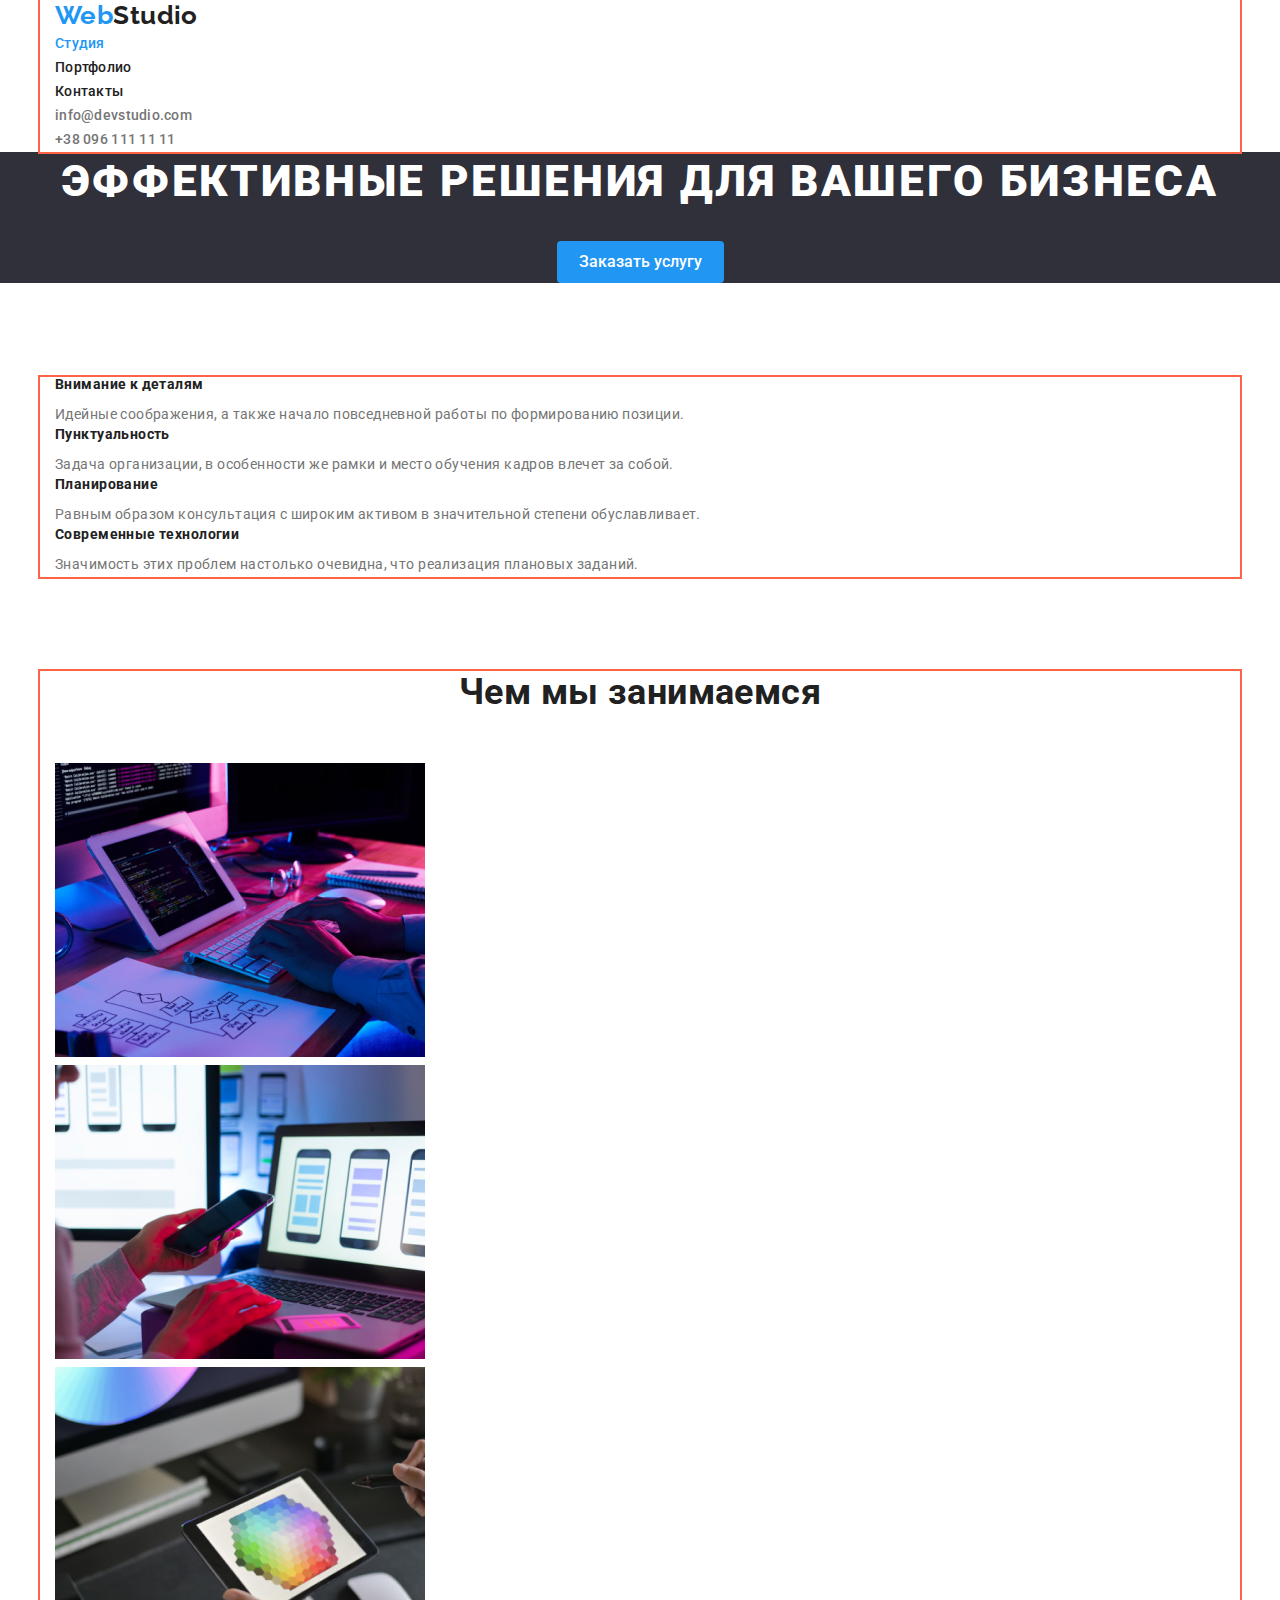
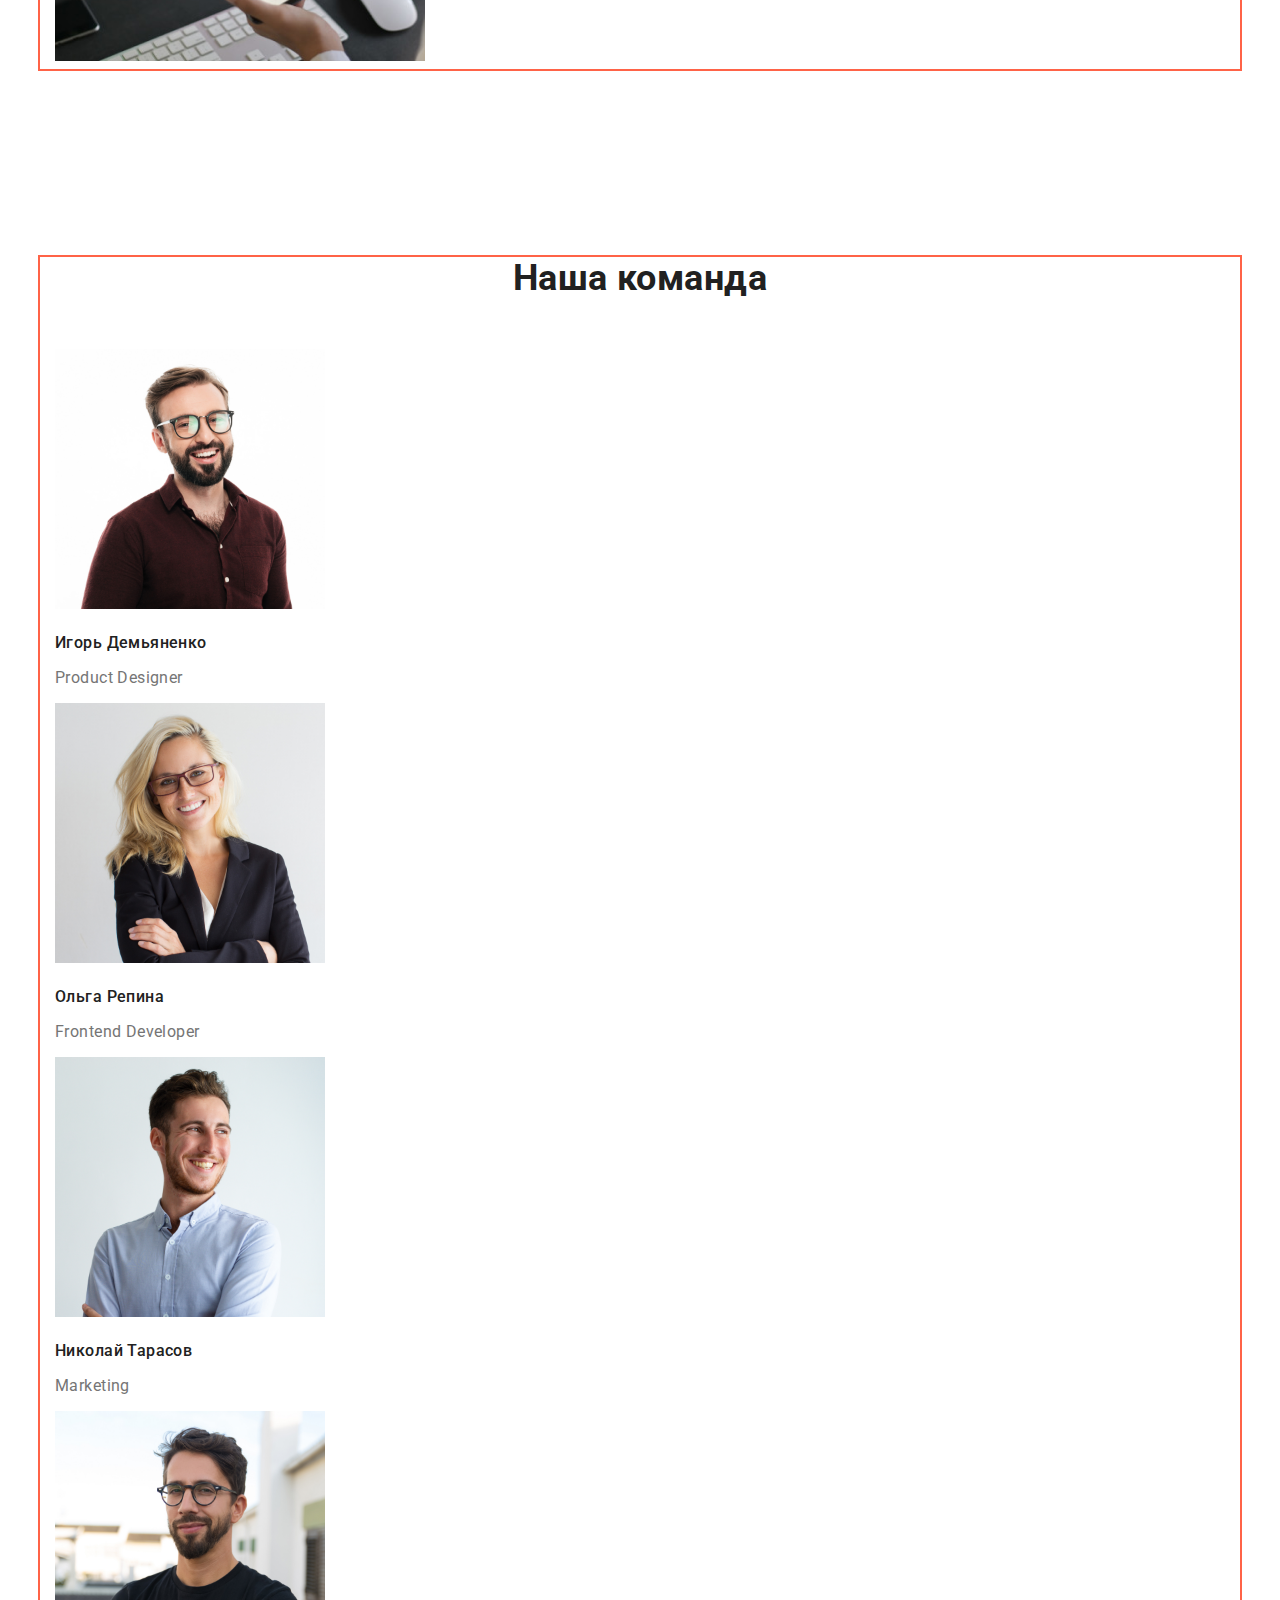
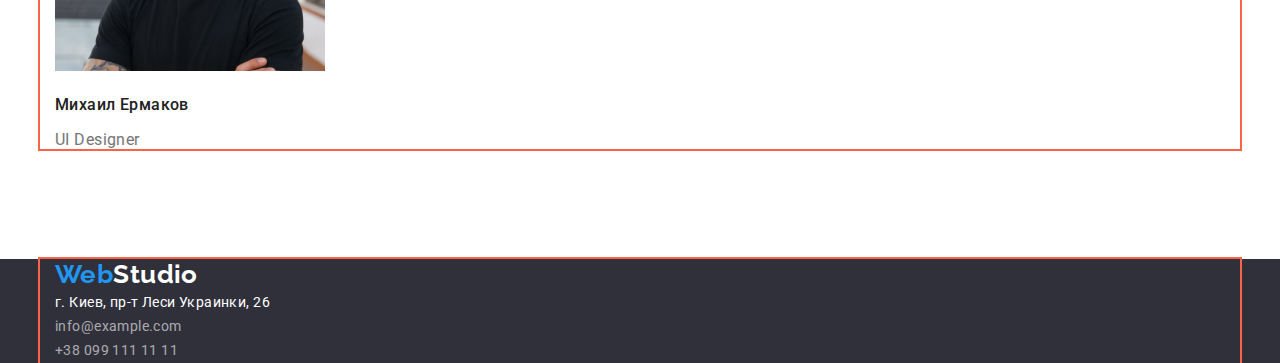
==== index.html @ a584b4c3 "обавление стартовых файлов проекта" ====
<!DOCTYPE html>
<html lang="ru">
  <head>
    <meta charset="UTF-8" />
    <meta name="viewport" content="width=device-width, initial-scale=1.0" />
    <title>WebStudio</title>
    <link rel="preconnect" href="https://fonts.gstatic.com" />
    <link
      href="https://fonts.googleapis.com/css2?family=Raleway&family=Roboto:wght@400;500;700;900&display=swap"
      rel="stylesheet"
    />
    <link
      rel="stylesheet"
      href="https://cdnjs.cloudflare.com/ajax/libs/modern-normalize/1.0.0/modern-normalize.min.css"
    />
    <link rel="stylesheet" href="./css/styles.css" />
  </head>
  <body>
    <header>
      <div class="container">
        <nav>
          <a lang="en" href="#" class="logo"
            ><span class="web">Web</span>Studio
          </a>
          <ul class="nav-main list">
            <li>
              <a href="#" class="link current">Студия</a>
            </li>
            <li>
              <a href="./portfolio.html" class="link">Портфолио</a>
            </li>
            <li>
              <a href="#" class="link">Контакты</a>
            </li>
          </ul>
        </nav>
        <ul class="contacts-list list">
          <li>
            <a href="mailto:info@devstudio.com" class="link"
              >info@devstudio.com</a
            >
          </li>
          <li>
            <a href="tel:+380961111111" class="link">+38 096 111 11 11</a>
          </li>
        </ul>
      </div>
    </header>
    <main>
      <!--hero-->
      <section class="hero">
        <h1 class="hero-title">Эффективные решения для вашего бизнеса</h1>
        <button type="button" class="button primary">Заказать услугу</button>
      </section>
      <!--Features-->
      <section class="feature">
        <div class="container">
          <h2 hidden>Особенноти</h2>
          <ul class="feature-list list">
            <li>
              <h3 class="title">Внимание к деталям</h3>
              <p class="text">
                Идейные соображения, а также начало повседневной работы по
                формированию позиции.
              </p>
            </li>
            <li>
              <h3 class="title">Пунктуальность</h3>
              <p class="text">
                Задача организации, в особенности же рамки и место обучения
                кадров влечет за собой.
              </p>
            </li>
            <li>
              <h3 class="title">Планирование</h3>
              <p class="text">
                Равным образом консультация с широким активом в значительной
                степени обуславливает.
              </p>
            </li>
            <li>
              <h3 class="title">Современные технологии</h3>
              <p class="text">
                Значимость этих проблем настолько очевидна, что реализация
                плановых заданий.
              </p>
            </li>
          </ul>
        </div>
      </section>
      <!-- about-->
      <section class="about">
        <div class="container">
          <h2 class="big-title">Чем мы занимаемся</h2>
          <ul class="list">
            <li>
              <img
                src="./images/about/about_img_1.png"
                alt="компютер"
                width="370"
                height="294"
              />
            </li>
            <li>
              <img
                src="./images/about/about_img_2.png"
                alt="телефон"
                width="370"
                height="294"
              />
            </li>
            <li>
              <img
                src="./images/about/about_img_3.png"
                alt="планшет"
                width="370"
                height="294"
              />
            </li>
          </ul>
        </div>
      </section>
      <!--Team-->
      <section class="team">
        <div class="container">
          <h2 class="big-title">Наша команда</h2>
          <ul class="team-list list">
            <li>
              <img
                src="./images/our_team/Демьяненко.jpg"
                alt="Демьяненько"
                width="270"
                height="260"
              />
              <h3 class="title">Игорь Демьяненко</h3>
              <p class="text">Product Designer</p>
            </li>
            <li>
              <img
                src="./images/our_team/Репина.jpg"
                alt="Репина"
                width="270"
                height="260"
              />
              <h3 class="title">Ольга Репина</h3>
              <p class="text">Frontend Developer</p>
            </li>
            <li>
              <img
                src="./images/our_team/Тарасов.jpg"
                alt="Тарасов"
                width="270"
                height="260"
              />
              <h3 class="title">Николай Тарасов</h3>
              <p class="text">Marketing</p>
            </li>
            <li>
              <img
                src="./images/our_team/Ермаков.jpg"
                alt="Ермаков"
                width="270"
                height="260"
              />
              <h3 class="title">Михаил Ермаков</h3>
              <p class="text">UI Designer</p>
            </li>
          </ul>
        </div>
      </section>
    </main>

    <footer class="footer">
      <div class="container">
        <a href="#" class="logo"><span class="web">Web</span>Studio</a>
        <address>
          <ul class="address-list list">
            <li>
              <a
                href="https://goo.gl/maps/3HchapmakeDrpsUs8"
                target="blank"
                class="maps link"
                >г. Киев, пр-т Леси Украинки, 26
              </a>
            </li>
            <li>
              <a href="mailto:info@example.com" class="link"
                >info@example.com</a
              >
            </li>
            <li>
              <a href="tel:+380991111111" class="link">+38 099 111 11 11</a>
            </li>
          </ul>
        </address>
      </div>
    </footer>
  </body>
</html>
---- css/styles.css ----
html {
  box-sizing: border-box;
}

*,
*::before,
*::after {
  box-sizing: inherit;
}

:root {
  --primary-text-color: #212121;
  --title-text-color: #757575;
  --accent-color: #2196f3;
  --primary-white-color: #ffffff;
}

body {
  background-color: var(--primary-white-color);
  color: var(--title-text-color);

  margin: 0;
  font-family: Roboto, sans-serif;
  font-weight: 400;
  font-size: 14px;
  line-height: 1.71;
  letter-spacing: 0.03em;
}

.list {
  list-style: none;
  padding: 0;
  margin: 0;
}

/* logo */

.logo {
  color: var(--primary-text-color);

  font-family: Raleway, sans-serif;
  text-decoration: none;
  font-weight: 700;
  font-size: 26px;
  line-height: 1.19;
}

.web {
  color: var(--accent-color);
}

/* header nav */

.nav-main .link {
  color: var(--primary-text-color);
  text-decoration: none;

  font-weight: 500;
  line-height: 1.14;
  letter-spacing: 0.02em;
}

.contacts-list .link:hover,
.nav-main .link:hover,
.nav-main .link:focus,
.nav-main .link.current,
.contacts-list .link:focus {
  color: var(--accent-color);
}

/* header contacts */

.contacts-list .link {
  color: var(--title-text-color);
  text-decoration: none;

  font-weight: 500;
  line-height: 1.14;
  letter-spacing: 0.02em;
}

/* Hero */
.hero {
  text-align: center;
  background: #2f303a;
}

.hero-title {
  margin-top: 0;
  margin-bottom: 30px;

  color: var(--primary-white-color);

  font-weight: 900;
  font-size: 44px;
  line-height: 1.36;
  letter-spacing: 0.06em;
  text-transform: uppercase;
}

/* Sections */

.big-title {
  margin-top: 0;
  margin-bottom: 50px;
  color: var(--primary-text-color);

  font-size: 36px;
  line-height: 1.17;
  text-align: center;
}

/* feature */

.team,
.feature {
  padding-top: 94px;
  padding-bottom: 94px;
}

.feature-list .title {
  margin-top: 0;
  margin-bottom: 10px;
  color: var(--primary-text-color);

  font-size: 14px;
  line-height: 1.14;
}

.feature-list .text {
  margin-top: 0;
  margin-bottom: 0;
}

/* about */

.about {
  padding-top: 0;
  padding-bottom: 94px;
}

/* team */
.team-list .title {
  color: var(--primary-text-color);

  font-weight: 500;
  font-size: 16px;
  line-height: 1.19;
}

.team-list .text {
  font-size: 16px;
  line-height: 1.19;
}

/* footer */

.footer {
  background: #2f303a;
}

.address-list .link {
  color: rgba(255, 255, 255, 0.6);

  text-decoration: none;
  font-style: normal;
}

.address-list .maps {
  color: var(--primary-white-color);

  text-decoration: none;
  font-style: normal;
}

.address-list .link:hover,
.address-list .link:focus {
  color: var(--accent-color);
}

/* footer logo */

.footer .logo {
  color: var(--primary-white-color);
}

/* button */

.button {
  background-color: var(--primary-white-color);
  color: var(--primary-text-color);
  display: inline-block;
  cursor: pointer;
  padding: 6px 22px;
  border-radius: 4px;
  border: transparent;

  font-family: inherit;
  font-weight: 500;
  font-size: 16px;
  line-height: 1.62;
}

.button.primary {
  background-color: var(--accent-color);
  color: var(--primary-white-color);
}

.button.secondary {
  background-color: #f5f4fa;
}
.hero .button {
  line-height: 1.87;
}

/* portfolio */

.filtr-list .title {
  color: var(--primary-text-color);

  font-size: 18px;
  line-height: 2;
  letter-spacing: 0.06em;
}

.filtr-list .text {
  color: var(--title-text-color);

  font-size: 16px;
  line-height: 1.87;
}

.filtr-list .link {
  text-decoration: none;
}

.container {
  width: 1200px;
  margin-left: auto;
  margin-right: auto;
  padding-left: 15px;
  padding-right: 15px;

  outline: 2px solid tomato;
}
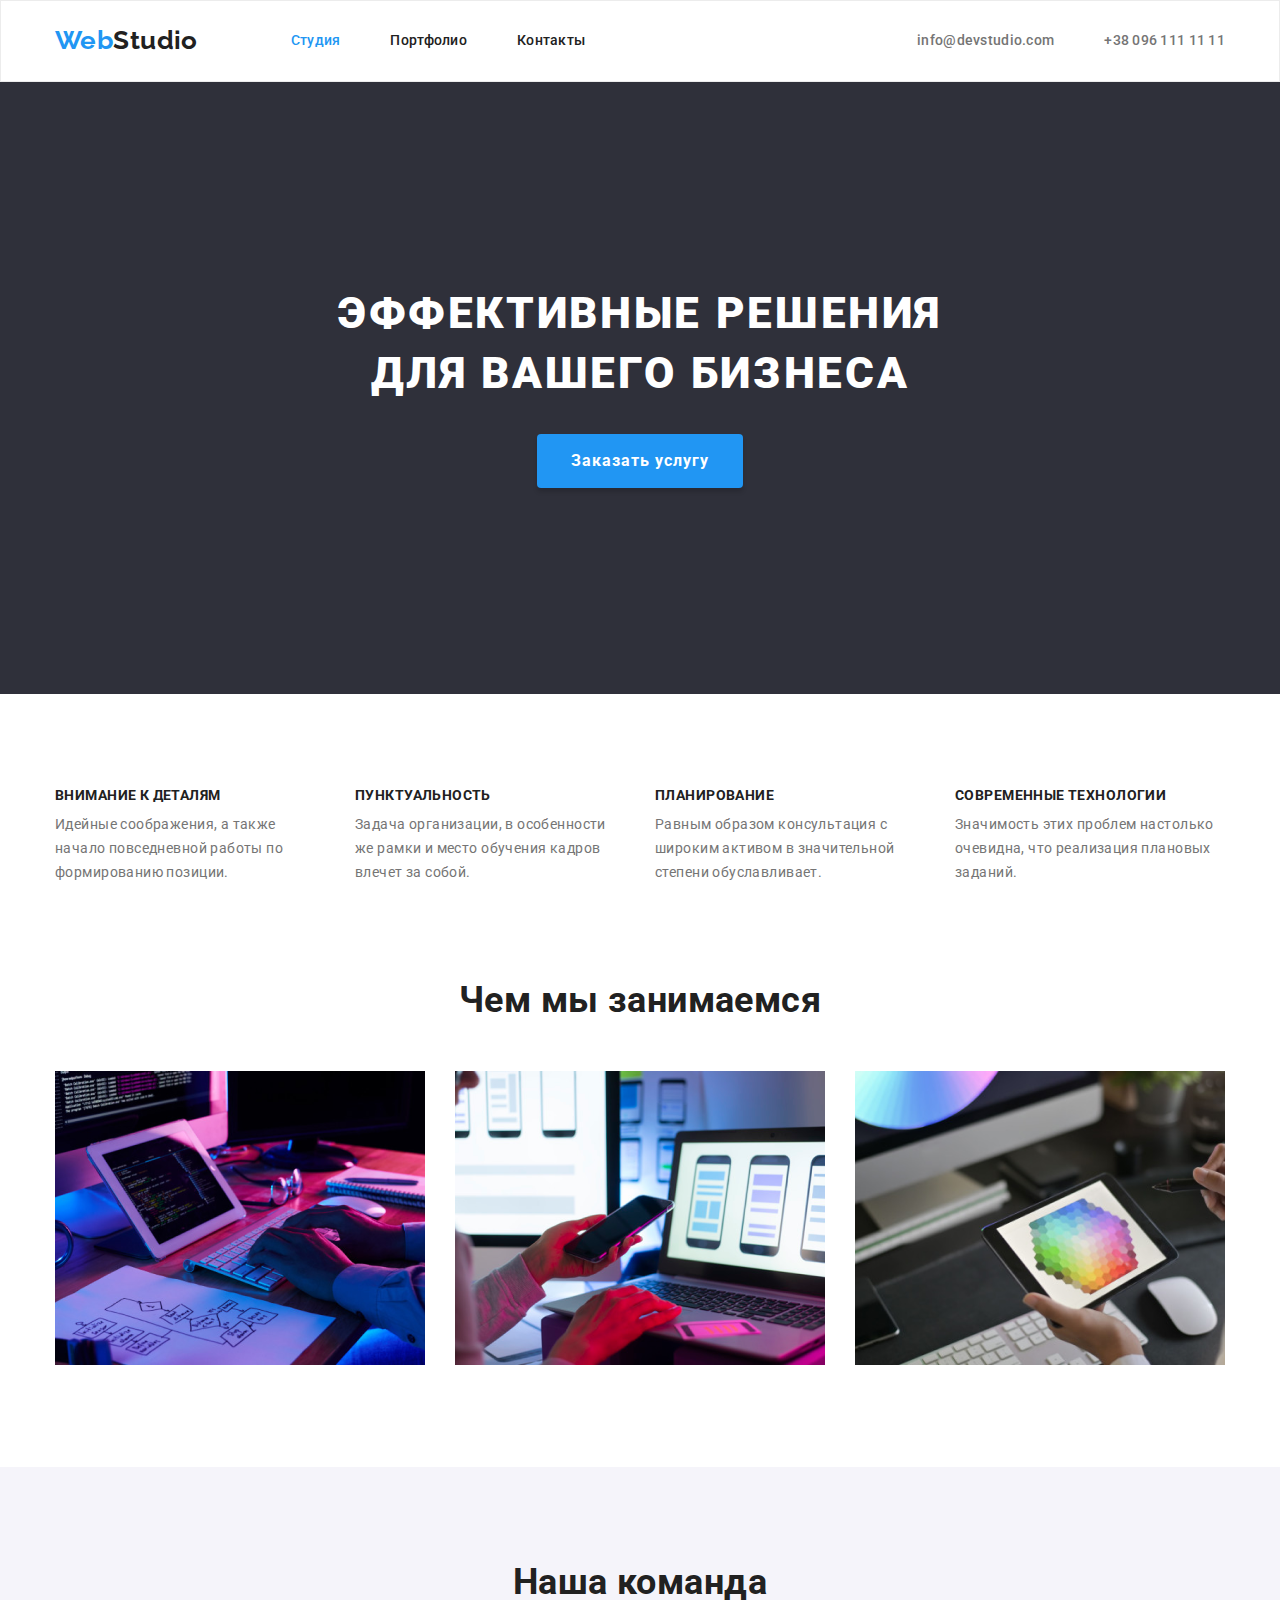
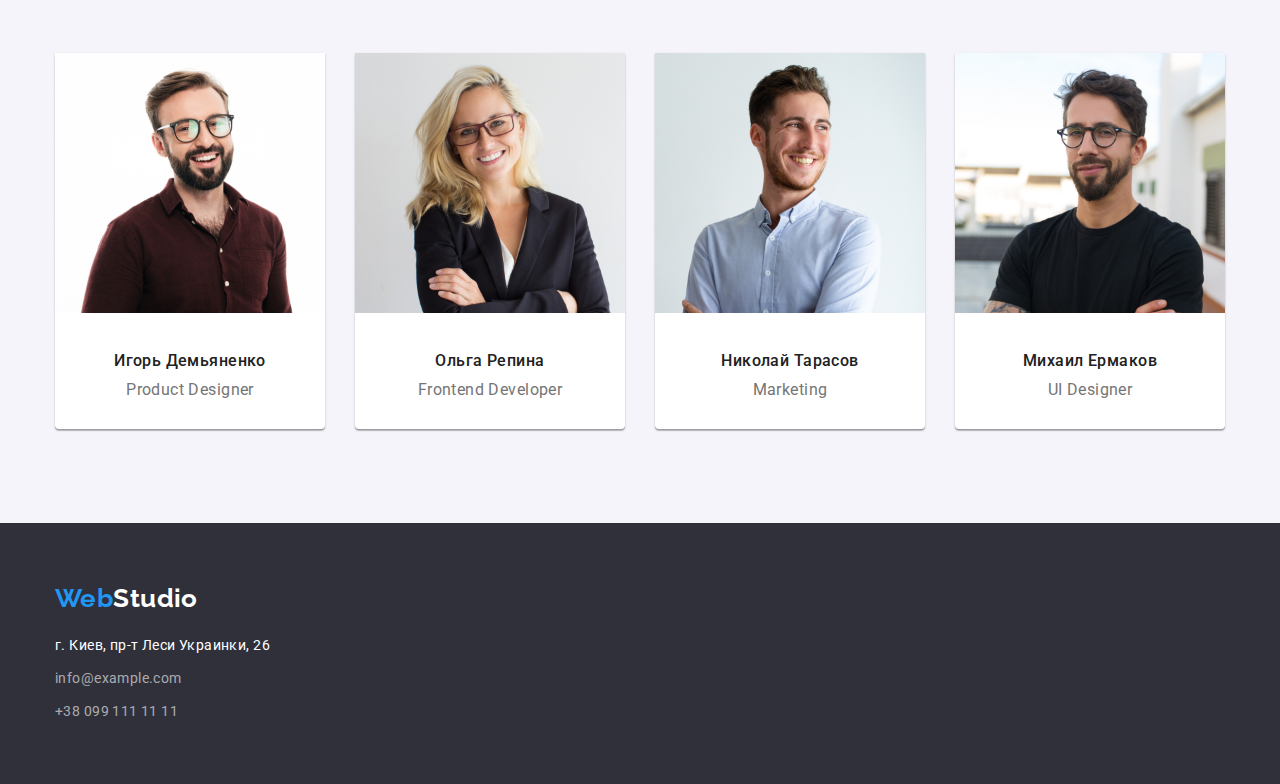
==== commit 04348a39: "оформление ДЗ 3" ====
--- a/index.html
+++ b/index.html
@@ -16,69 +16,72 @@
     <link rel="stylesheet" href="./css/styles.css" />
   </head>
   <body>
-    <header>
+    <header class="header">
       <div class="container">
-        <nav>
+        <nav class="nav">
           <a lang="en" href="#" class="logo"
             ><span class="web">Web</span>Studio
           </a>
           <ul class="nav-main list">
-            <li>
+            <li class="item">
               <a href="#" class="link current">Студия</a>
             </li>
-            <li>
+            <li class="item">
               <a href="./portfolio.html" class="link">Портфолио</a>
             </li>
-            <li>
+            <li class="item">
               <a href="#" class="link">Контакты</a>
             </li>
           </ul>
+          <ul class="contacts list">
+            <li class="item">
+              <a href="mailto:info@devstudio.com" class="link"
+                >info@devstudio.com</a
+              >
+            </li>
+            <li class="item">
+              <a href="tel:+380961111111" class="link">+38 096 111 11 11</a>
+            </li>
+          </ul>
         </nav>
-        <ul class="contacts-list list">
-          <li>
-            <a href="mailto:info@devstudio.com" class="link"
-              >info@devstudio.com</a
-            >
-          </li>
-          <li>
-            <a href="tel:+380961111111" class="link">+38 096 111 11 11</a>
-          </li>
-        </ul>
       </div>
     </header>
     <main>
       <!--hero-->
       <section class="hero">
-        <h1 class="hero-title">Эффективные решения для вашего бизнеса</h1>
-        <button type="button" class="button primary">Заказать услугу</button>
+        <h1 class="hero-title">
+          Эффективные решения <br />
+          для вашего бизнеса
+        </h1>
+        <button type="button" class="button">Заказать услугу</button>
       </section>
       <!--Features-->
       <section class="feature">
         <div class="container">
           <h2 hidden>Особенноти</h2>
           <ul class="feature-list list">
-            <li>
+            <li class="item">
               <h3 class="title">Внимание к деталям</h3>
               <p class="text">
                 Идейные соображения, а также начало повседневной работы по
                 формированию позиции.
               </p>
             </li>
-            <li>
+            <li class="item">
               <h3 class="title">Пунктуальность</h3>
               <p class="text">
                 Задача организации, в особенности же рамки и место обучения
                 кадров влечет за собой.
               </p>
             </li>
-            <li>
+            <li class="item">
               <h3 class="title">Планирование</h3>
               <p class="text">
                 Равным образом консультация с широким активом в значительной
                 степени обуславливает.
               </p>
             </li>
-            <li>
+            <li class="item">
               <h3 class="title">Современные технологии</h3>
               <p class="text">
                 Значимость этих проблем настолько очевидна, что реализация
@@ -92,8 +95,8 @@
       <section class="about">
         <div class="container">
           <h2 class="big-title">Чем мы занимаемся</h2>
-          <ul class="list">
-            <li>
+          <ul class="about-list list">
+            <li class="item">
               <img
                 src="./images/about/about_img_1.png"
                 alt="компютер"
@@ -101,7 +104,7 @@
                 height="294"
               />
             </li>
-            <li>
+            <li class="item">
               <img
                 src="./images/about/about_img_2.png"
                 alt="телефон"
@@ -109,7 +112,7 @@
                 height="294"
               />
             </li>
-            <li>
+            <li class="item">
               <img
                 src="./images/about/about_img_3.png"
                 alt="планшет"
@@ -125,7 +128,7 @@
         <div class="container">
           <h2 class="big-title">Наша команда</h2>
           <ul class="team-list list">
-            <li>
+            <li class="item">
               <img
                 src="./images/our_team/Демьяненко.jpg"
                 alt="Демьяненько"
@@ -135,7 +138,7 @@
               <h3 class="title">Игорь Демьяненко</h3>
               <p class="text">Product Designer</p>
             </li>
-            <li>
+            <li class="item">
               <img
                 src="./images/our_team/Репина.jpg"
                 alt="Репина"
@@ -145,7 +148,7 @@
               <h3 class="title">Ольга Репина</h3>
               <p class="text">Frontend Developer</p>
             </li>
-            <li>
+            <li class="item">
               <img
                 src="./images/our_team/Тарасов.jpg"
                 alt="Тарасов"
@@ -155,7 +158,7 @@
               <h3 class="title">Николай Тарасов</h3>
               <p class="text">Marketing</p>
             </li>
-            <li>
+            <li class="item">
               <img
                 src="./images/our_team/Ермаков.jpg"
                 alt="Ермаков"
@@ -173,9 +176,9 @@
     <footer class="footer">
       <div class="container">
         <a href="#" class="logo"><span class="web">Web</span>Studio</a>
-        <address>
+        <address class="address">
           <ul class="address-list list">
-            <li>
+            <li class="item">
               <a
                 href="https://goo.gl/maps/3HchapmakeDrpsUs8"
                 target="blank"
@@ -183,12 +186,12 @@
                 >г. Киев, пр-т Леси Украинки, 26
               </a>
             </li>
-            <li>
+            <li class="item">
               <a href="mailto:info@example.com" class="link"
                 >info@example.com</a
               >
             </li>
-            <li>
+            <li class="item">
               <a href="tel:+380991111111" class="link">+38 099 111 11 11</a>
             </li>
           </ul>
--- a/css/styles.css
+++ b/css/styles.css
@@ -13,6 +13,8 @@
   --title-text-color: #757575;
   --accent-color: #2196f3;
   --primary-white-color: #ffffff;
+  --bg-black-color: #2f303a;
+  --bg-button-color: #f5f4fa;
 }
 
 body {
@@ -33,6 +35,10 @@
   margin: 0;
 }
 
+img {
+  border-style: none;
+}
+
 /* logo */
 
 .logo {
@@ -45,13 +51,45 @@
   line-height: 1.19;
 }
 
+.header {
+  border: 1px solid #ececec;
+}
+
+.header .logo {
+  padding: 24px 0px;
+  margin-right: 93px;
+}
+
+.footer .logo {
+  margin-bottom: 20px;
+  display: inline-block;
+
+  color: var(--primary-white-color);
+}
+
 .web {
   color: var(--accent-color);
 }
 
 /* header nav */
+.nav {
+  display: flex;
+}
+
+.nav-main {
+  display: flex;
+}
+
+.contacts .item + .item,
+.nav-main .item + .item {
+  margin-left: 50px;
+}
 
 .nav-main .link {
+  display: block;
+  padding-top: 32px;
+  padding-bottom: 32px;
+
   color: var(--primary-text-color);
   text-decoration: none;
 
@@ -60,17 +98,23 @@
   letter-spacing: 0.02em;
 }
 
-.contacts-list .link:hover,
+.address-list .link:hover,
+.address-list .link:focus,
+.contacts .link:hover,
+.contacts .link:focus,
 .nav-main .link:hover,
 .nav-main .link:focus,
-.nav-main .link.current,
-.contacts-list .link:focus {
+.nav-main .link.current {
   color: var(--accent-color);
 }
 
 /* header contacts */
 
-.contacts-list .link {
+.contacts .link {
+  display: block;
+  padding-top: 32px;
+  padding-bottom: 32px;
+
   color: var(--title-text-color);
   text-decoration: none;
 
@@ -79,13 +123,23 @@
   letter-spacing: 0.02em;
 }
 
+.contacts {
+  display: flex;
+  margin-left: auto;
+}
+
 /* Hero */
+
 .hero {
+  padding-top: 202px;
+  padding-bottom: 206px;
   text-align: center;
-  background: #2f303a;
+  background: var(--bg-black-color);
 }
 
 .hero-title {
+  margin-left: auto;
+  margin-right: auto;
   margin-top: 0;
   margin-bottom: 30px;
 
@@ -103,6 +157,7 @@
 .big-title {
   margin-top: 0;
   margin-bottom: 50px;
+
   color: var(--primary-text-color);
 
   font-size: 36px;
@@ -112,12 +167,27 @@
 
 /* feature */
 
-.team,
+.portfolio,
+.team .container,
 .feature {
   padding-top: 94px;
   padding-bottom: 94px;
 }
 
+.feature .item {
+  width: 270px;
+}
+
+.about .item + .item,
+.team .item + .item,
+.feature .item + .item {
+  margin-left: 30px;
+}
+
+.feature-list {
+  display: flex;
+}
+
 .feature-list .title {
   margin-top: 0;
   margin-bottom: 10px;
@@ -125,6 +195,7 @@
 
   font-size: 14px;
   line-height: 1.14;
+  text-transform: uppercase;
 }
 
 .feature-list .text {
@@ -134,31 +205,62 @@
 
 /* about */
 
-.about {
+.about .container {
   padding-top: 0;
   padding-bottom: 94px;
 }
+.about-list {
+  display: flex;
+}
 
 /* team */
+
+.team {
+  background-color: #f5f4fa;
+}
+
+.team .item {
+  background: #ffffff;
+
+  box-shadow: 0px 1px 3px rgba(0, 0, 0, 0.12), 0px 1px 1px rgba(0, 0, 0, 0.14),
+    0px 2px 1px rgba(0, 0, 0, 0.2);
+  border-radius: 0px 0px 4px 4px;
+}
+
+.team-list {
+  display: flex;
+}
+
 .team-list .title {
+  margin-top: 30px;
+  margin-bottom: 10px;
+
   color: var(--primary-text-color);
 
   font-weight: 500;
   font-size: 16px;
   line-height: 1.19;
+  text-align: center;
 }
 
 .team-list .text {
+  margin: 0;
+  padding-bottom: 30px;
+
   font-size: 16px;
   line-height: 1.19;
+  text-align: center;
 }
 
 /* footer */
 
 .footer {
-  background: #2f303a;
-}
-
+  background: var(--bg-black-color);
+}
+.footer .container {
+  padding-top: 60px;
+  padding-bottom: 60px;
+}
 .address-list .link {
   color: rgba(255, 255, 255, 0.6);
 
@@ -172,66 +274,121 @@
   text-decoration: none;
   font-style: normal;
 }
-
-.address-list .link:hover,
-.address-list .link:focus {
-  color: var(--accent-color);
-}
-
-/* footer logo */
-
-.footer .logo {
-  color: var(--primary-white-color);
+.address .item + .item {
+  margin-top: 9px;
 }
 
 /* button */
 
 .button {
-  background-color: var(--primary-white-color);
+  background-color: var(--bg-button-color);
   color: var(--primary-text-color);
   display: inline-block;
   cursor: pointer;
   padding: 6px 22px;
   border-radius: 4px;
-  border: transparent;
-
-  font-family: inherit;
+  border-color: transparent;
+  outline: none;
+  margin: 0 auto;
+  font-family: Roboto, sans-serif;
   font-weight: 500;
   font-size: 16px;
   line-height: 1.62;
-}
-
-.button.primary {
+  letter-spacing: 0.06em;
+  display: flex;
+  justify-content: flex-start;
+}
+
+.button:hover,
+.button:focus {
+  color: var(--primary-white-color);
+  background: var(--accent-color);
+  outline: none;
+  cursor: pointer;
+}
+
+.hero .button {
   background-color: var(--accent-color);
   color: var(--primary-white-color);
-}
-
-.button.secondary {
-  background-color: #f5f4fa;
-}
-.hero .button {
+
+  padding: 10px 32px;
+  min-width: 200px;
+  box-shadow: 0px 4px 4px rgba(0, 0, 0, 0.15);
+
+  font-weight: 700;
   line-height: 1.87;
 }
 
 /* portfolio */
 
-.filtr-list .title {
-  color: var(--primary-text-color);
-
+.visually-hidden {
+  position: absolute;
+  clip: rect(1px 1px 1px 1px);
+  margin: 0px;
+}
+
+.filter-list {
+  display: flex;
+  justify-content: center;
+
+  margin-top: 0;
+  margin-bottom: 50px;
+}
+
+.filter-list .item + .item {
+  margin-left: 8px;
+}
+
+.project-list .title {
+  color: var(--primary-text-color);
+  margin-top: 20px;
+  margin-bottom: 0px;
+  padding: 0px 24px;
   font-size: 18px;
   line-height: 2;
   letter-spacing: 0.06em;
 }
 
-.filtr-list .text {
+.project-list .text {
   color: var(--title-text-color);
-
+  margin-top: 4px;
+  margin-bottom: 0;
+  padding: 0px 24px 20px;
   font-size: 16px;
   line-height: 1.87;
 }
 
-.filtr-list .link {
-  text-decoration: none;
+.project-list .link {
+  text-decoration: none;
+}
+
+.project-list {
+  display: flex;
+  flex-wrap: wrap;
+  margin-right: -30px;
+  margin-bottom: -30px;
+  margin-left: 0;
+  margin-top: 0;
+}
+
+.project-item {
+  display: block;
+  margin-right: 30px;
+  margin-bottom: 30px;
+  width: 372px;
+
+  background-color: var(--primary-white-color);
+  border: 1px solid #eeeeee;
+  box-sizing: border-box;
+  line-height: 0;
+}
+
+.project-item:nth-child(3n) {
+  margin-right: 0px;
+}
+
+.project-item:nth-last-child(-n + 3) {
+  margin-bottom: 0;
 }
 
 .container {
@@ -240,6 +397,4 @@
   margin-right: auto;
   padding-left: 15px;
   padding-right: 15px;
-
-  outline: 2px solid tomato;
-}
+}
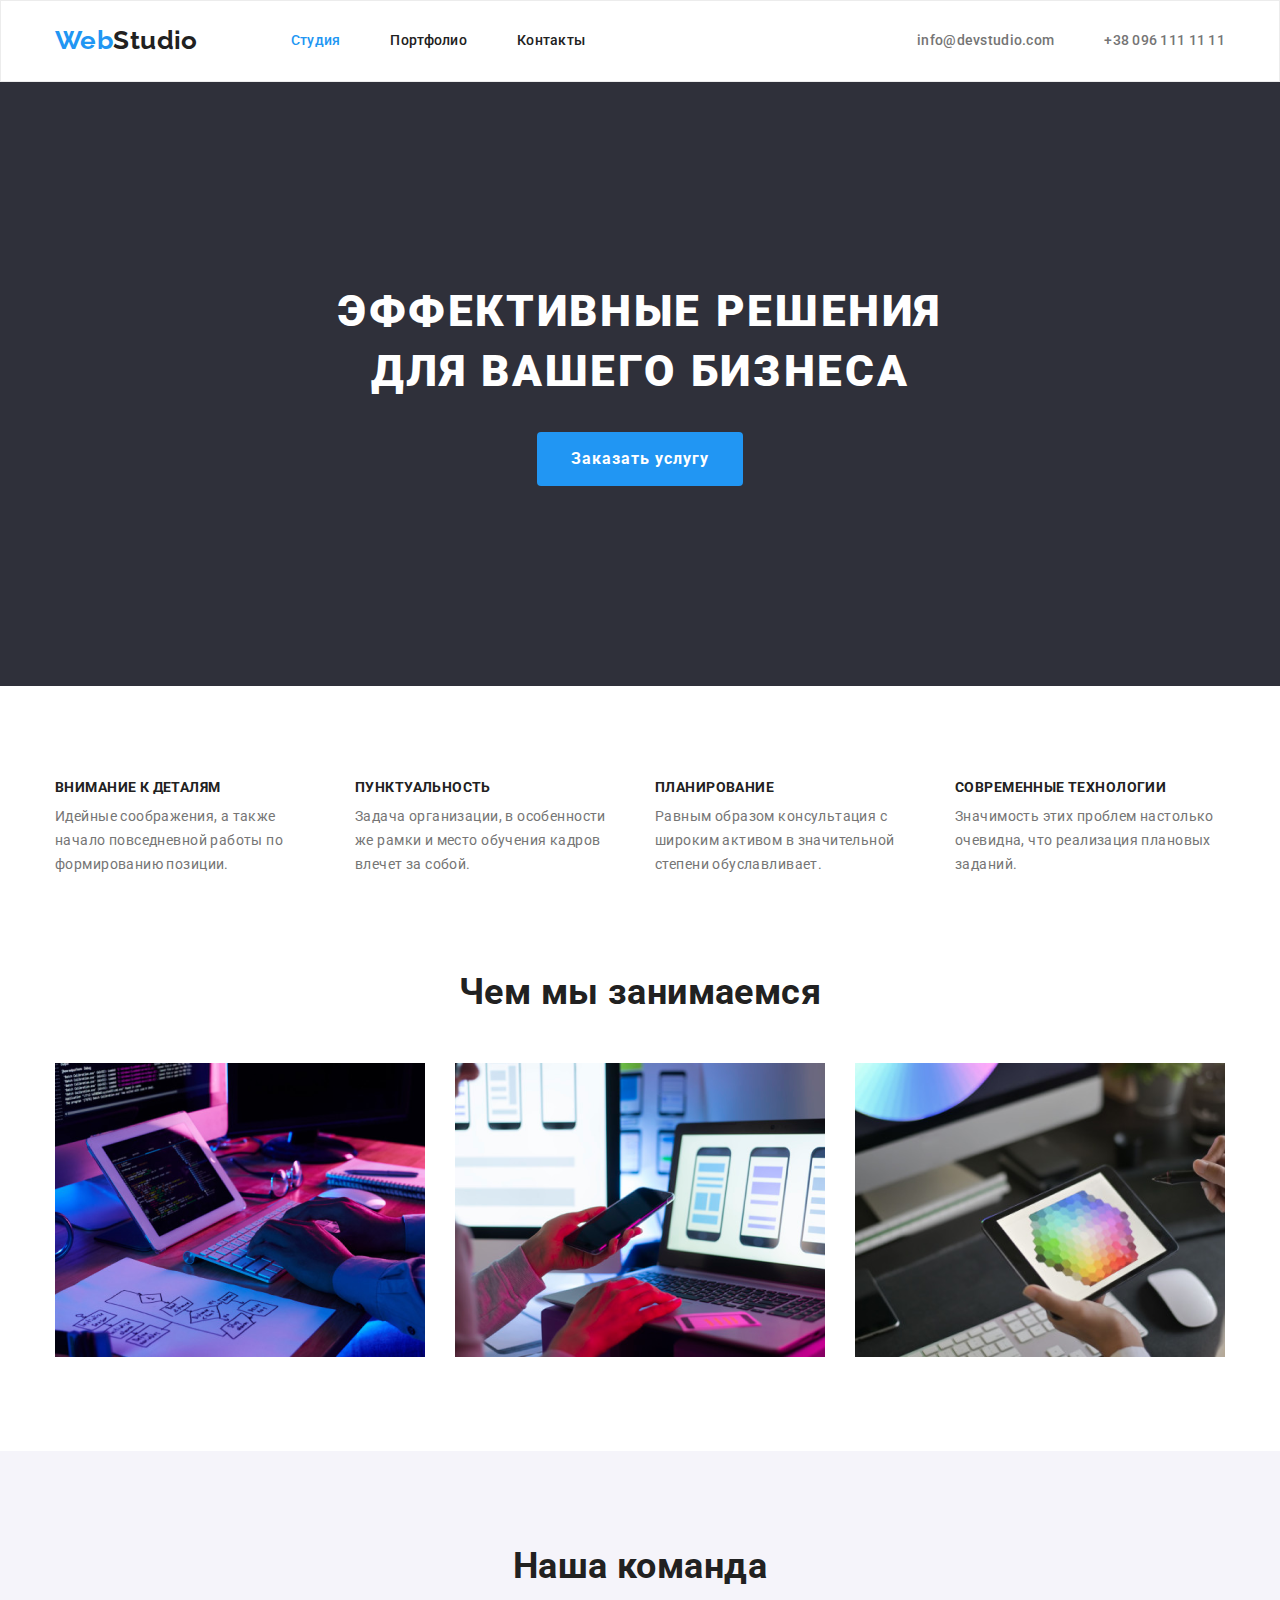
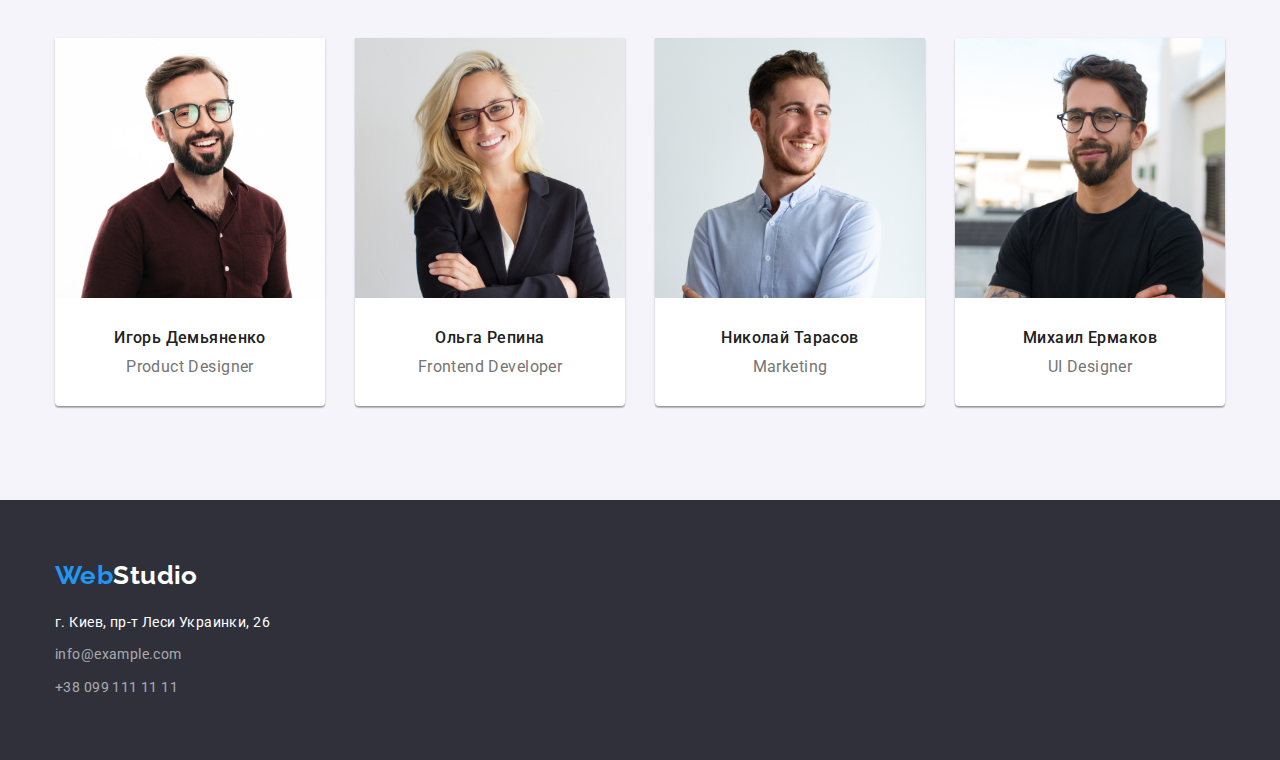
==== commit e48b37c2: "коррекция ДЗ" ====
--- a/index.html
+++ b/index.html
@@ -33,27 +33,29 @@
               <a href="#" class="link">Контакты</a>
             </li>
           </ul>
-          <ul class="contacts list">
-            <li class="item">
-              <a href="mailto:info@devstudio.com" class="link"
-                >info@devstudio.com</a
-              >
-            </li>
-            <li class="item">
-              <a href="tel:+380961111111" class="link">+38 096 111 11 11</a>
-            </li>
-          </ul>
         </nav>
+        <ul class="contacts list">
+          <li class="item">
+            <a href="mailto:info@devstudio.com" class="link"
+              >info@devstudio.com</a
+            >
+          </li>
+          <li class="item">
+            <a href="tel:+380961111111" class="link">+38 096 111 11 11</a>
+          </li>
+        </ul>
       </div>
     </header>
     <main>
       <!--hero-->
       <section class="hero">
-        <h1 class="hero-title">
-          Эффективные решения <br />
-          для вашего бизнеса
-        </h1>
-        <button type="button" class="button">Заказать услугу</button>
+        <div class="container">
+          <h1 class="hero-title">
+            Эффективные решения <br />
+            для вашего бизнеса
+          </h1>
+          <button type="button" class="button primary">Заказать услугу</button>
+        </div>
       </section>
       <!--Features-->
       <section class="feature">
--- a/css/styles.css
+++ b/css/styles.css
@@ -37,6 +37,7 @@
 
 img {
   border-style: none;
+  display: block;
 }
 
 /* logo */
@@ -54,6 +55,10 @@
 .header {
   border: 1px solid #ececec;
 }
+.header .container {
+  display: flex;
+  align-items: center;
+}
 
 .header .logo {
   padding: 24px 0px;
@@ -72,10 +77,7 @@
 }
 
 /* header nav */
-.nav {
-  display: flex;
-}
-
+.nav,
 .nav-main {
   display: flex;
 }
@@ -125,14 +127,20 @@
 
 .contacts {
   display: flex;
+  align-items: center;
   margin-left: auto;
 }
 
+.contacts .item {
+  display: flex;
+  align-items: center;
+}
+
 /* Hero */
 
 .hero {
-  padding-top: 202px;
-  padding-bottom: 206px;
+  padding-top: 200px;
+  padding-bottom: 200px;
   text-align: center;
   background: var(--bg-black-color);
 }
@@ -155,7 +163,7 @@
 /* Sections */
 
 .big-title {
-  margin-top: 0;
+  margin-top: 0px;
   margin-bottom: 50px;
 
   color: var(--primary-text-color);
@@ -168,7 +176,7 @@
 /* feature */
 
 .portfolio,
-.team .container,
+.team,
 .feature {
   padding-top: 94px;
   padding-bottom: 94px;
@@ -205,10 +213,16 @@
 
 /* about */
 
-.about .container {
+.about {
   padding-top: 0;
   padding-bottom: 94px;
 }
+
+.about-list .item {
+  width: 370px;
+}
+
+.team-list,
 .about-list {
   display: flex;
 }
@@ -221,14 +235,11 @@
 
 .team .item {
   background: #ffffff;
+  line-height: 0px;
 
   box-shadow: 0px 1px 3px rgba(0, 0, 0, 0.12), 0px 1px 1px rgba(0, 0, 0, 0.14),
     0px 2px 1px rgba(0, 0, 0, 0.2);
   border-radius: 0px 0px 4px 4px;
-}
-
-.team-list {
-  display: flex;
 }
 
 .team-list .title {
@@ -257,10 +268,12 @@
 .footer {
   background: var(--bg-black-color);
 }
-.footer .container {
+
+.footer {
   padding-top: 60px;
   padding-bottom: 60px;
 }
+
 .address-list .link {
   color: rgba(255, 255, 255, 0.6);
 
@@ -274,6 +287,7 @@
   text-decoration: none;
   font-style: normal;
 }
+
 .address .item + .item {
   margin-top: 9px;
 }
@@ -283,6 +297,7 @@
 .button {
   background-color: var(--bg-button-color);
   color: var(--primary-text-color);
+
   display: inline-block;
   cursor: pointer;
   padding: 6px 22px;
@@ -295,16 +310,31 @@
   font-size: 16px;
   line-height: 1.62;
   letter-spacing: 0.06em;
+
   display: flex;
   justify-content: flex-start;
 }
 
-.button:hover,
-.button:focus {
-  color: var(--primary-white-color);
+.portfolio .button:hover {
   background: var(--accent-color);
-  outline: none;
-  cursor: pointer;
+  box-shadow: 0px 3px 1px rgba(0, 0, 0, 0.1), 0px 1px 2px rgba(0, 0, 0, 0.08),
+    0px 2px 2px rgba(0, 0, 0, 0.12);
+}
+
+.portfolio .button:focus {
+  color: var(--primary-white-color);
+  background: var(--accent-color);
+  border: 2px solid var(--primary-text-color);
+}
+
+.hero .button:hover {
+  box-shadow: 0px 3px 1px rgba(0, 0, 0, 25%);
+}
+
+.hero .button:focus {
+  color: var(--primary-white-color);
+  background: var(--accent-color);
+  border: 2px solid var(--primary-white-color);
 }
 
 .hero .button {
@@ -313,8 +343,6 @@
 
   padding: 10px 32px;
   min-width: 200px;
-  box-shadow: 0px 4px 4px rgba(0, 0, 0, 0.15);
-
   font-weight: 700;
   line-height: 1.87;
 }
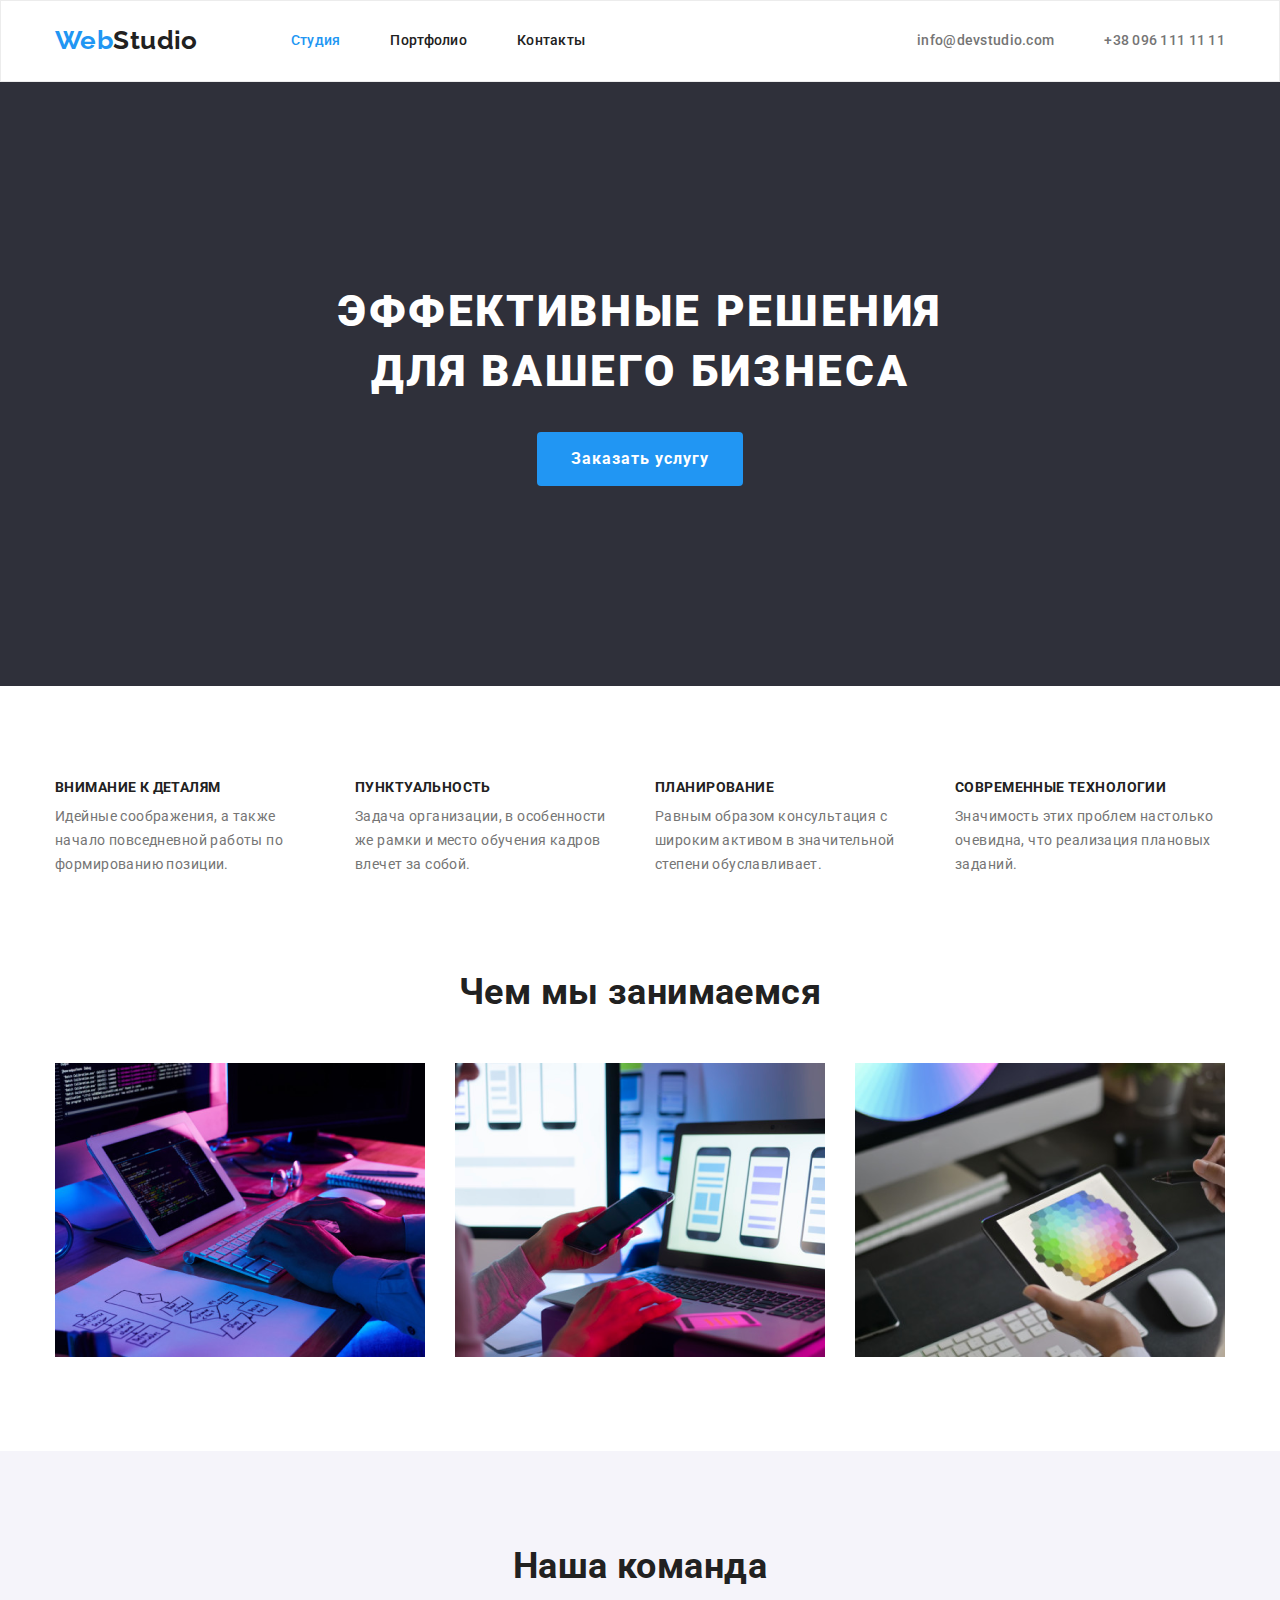
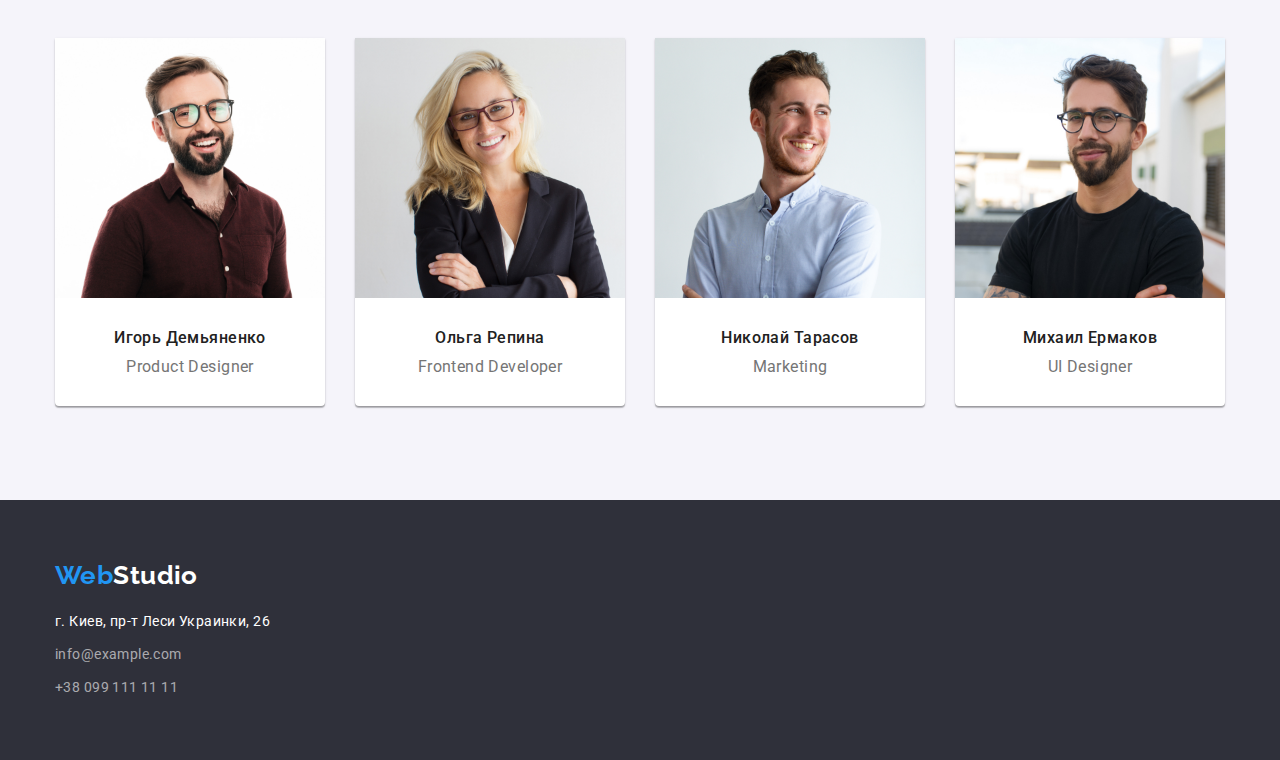
==== commit 80abe091: "коррекция дз -падиннги" ====
--- a/index.html
+++ b/index.html
@@ -6,7 +6,7 @@
     <title>WebStudio</title>
     <link rel="preconnect" href="https://fonts.gstatic.com" />
     <link
-      href="https://fonts.googleapis.com/css2?family=Raleway&family=Roboto:wght@400;500;700;900&display=swap"
+      href="https://fonts.googleapis.com/css2?family=Raleway:wght@400;700&family=Roboto:wght@400;500;700;900&display=swap"
       rel="stylesheet"
     />
     <link
@@ -137,8 +137,10 @@
                 width="270"
                 height="260"
               />
-              <h3 class="title">Игорь Демьяненко</h3>
-              <p class="text">Product Designer</p>
+              <div class="card">
+                <h3 class="title">Игорь Демьяненко</h3>
+                <p class="text">Product Designer</p>
+              </div>
             </li>
             <li class="item">
               <img
@@ -147,8 +149,10 @@
                 width="270"
                 height="260"
               />
-              <h3 class="title">Ольга Репина</h3>
-              <p class="text">Frontend Developer</p>
+              <div class="card">
+                <h3 class="title">Ольга Репина</h3>
+                <p class="text">Frontend Developer</p>
+              </div>
             </li>
             <li class="item">
               <img
@@ -157,8 +161,10 @@
                 width="270"
                 height="260"
               />
-              <h3 class="title">Николай Тарасов</h3>
-              <p class="text">Marketing</p>
+              <div class="card">
+                <h3 class="title">Николай Тарасов</h3>
+                <p class="text">Marketing</p>
+              </div>
             </li>
             <li class="item">
               <img
@@ -167,8 +173,10 @@
                 width="270"
                 height="260"
               />
-              <h3 class="title">Михаил Ермаков</h3>
-              <p class="text">UI Designer</p>
+              <div class="card">
+                <h3 class="title">Михаил Ермаков</h3>
+                <p class="text">UI Designer</p>
+              </div>
             </li>
           </ul>
         </div>
--- a/css/styles.css
+++ b/css/styles.css
@@ -40,6 +40,14 @@
   display: block;
 }
 
+h1,
+h2,
+h3,
+h4,
+p {
+  margin: 0;
+}
+
 /* logo */
 
 .logo {
@@ -55,6 +63,7 @@
 .header {
   border: 1px solid #ececec;
 }
+
 .header .container {
   display: flex;
   align-items: center;
@@ -148,7 +157,6 @@
 .hero-title {
   margin-left: auto;
   margin-right: auto;
-  margin-top: 0;
   margin-bottom: 30px;
 
   color: var(--primary-white-color);
@@ -163,7 +171,6 @@
 /* Sections */
 
 .big-title {
-  margin-top: 0px;
   margin-bottom: 50px;
 
   color: var(--primary-text-color);
@@ -197,8 +204,8 @@
 }
 
 .feature-list .title {
-  margin-top: 0;
   margin-bottom: 10px;
+
   color: var(--primary-text-color);
 
   font-size: 14px;
@@ -206,11 +213,6 @@
   text-transform: uppercase;
 }
 
-.feature-list .text {
-  margin-top: 0;
-  margin-bottom: 0;
-}
-
 /* about */
 
 .about {
@@ -230,11 +232,11 @@
 /* team */
 
 .team {
-  background-color: #f5f4fa;
+  background-color: var(--bg-button-color);
 }
 
 .team .item {
-  background: #ffffff;
+  background: var(--primary-white-color);
   line-height: 0px;
 
   box-shadow: 0px 1px 3px rgba(0, 0, 0, 0.12), 0px 1px 1px rgba(0, 0, 0, 0.14),
@@ -242,8 +244,14 @@
   border-radius: 0px 0px 4px 4px;
 }
 
+.team .card {
+  width: 270px;
+  height: 108px;
+  padding: 30px;
+  text-align: center;
+}
+
 .team-list .title {
-  margin-top: 30px;
   margin-bottom: 10px;
 
   color: var(--primary-text-color);
@@ -251,25 +259,17 @@
   font-weight: 500;
   font-size: 16px;
   line-height: 1.19;
-  text-align: center;
 }
 
 .team-list .text {
-  margin: 0;
-  padding-bottom: 30px;
-
   font-size: 16px;
   line-height: 1.19;
-  text-align: center;
 }
 
 /* footer */
 
 .footer {
   background: var(--bg-black-color);
-}
-
-.footer {
   padding-top: 60px;
   padding-bottom: 60px;
 }
@@ -352,14 +352,12 @@
 .visually-hidden {
   position: absolute;
   clip: rect(1px 1px 1px 1px);
-  margin: 0px;
 }
 
 .filter-list {
   display: flex;
   justify-content: center;
 
-  margin-top: 0;
   margin-bottom: 50px;
 }
 
@@ -367,11 +365,15 @@
   margin-left: 8px;
 }
 
+.portfolio .card {
+  width: 370px;
+  height: 110px;
+  padding: 20px 24px;
+}
+
 .project-list .title {
   color: var(--primary-text-color);
-  margin-top: 20px;
-  margin-bottom: 0px;
-  padding: 0px 24px;
+  margin-bottom: 4px;
   font-size: 18px;
   line-height: 2;
   letter-spacing: 0.06em;
@@ -379,9 +381,7 @@
 
 .project-list .text {
   color: var(--title-text-color);
-  margin-top: 4px;
-  margin-bottom: 0;
-  padding: 0px 24px 20px;
+
   font-size: 16px;
   line-height: 1.87;
 }
